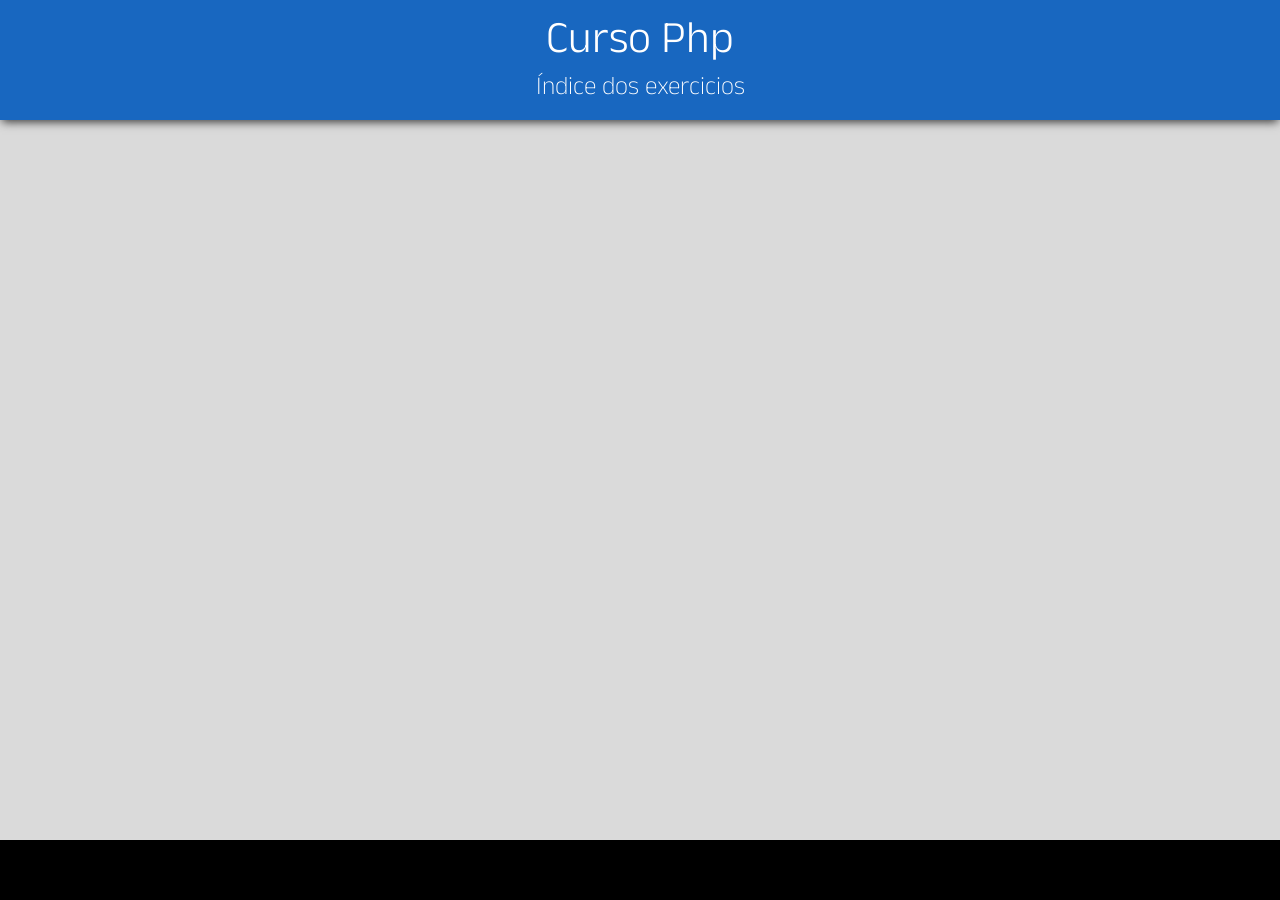
==== revisao/index.html @ a3bad134 "cabeçalho e estruturação da grid" ====
<!DOCTYPE html>
<html lang="en">

<head>
    <meta charset="UTF-8">
    <meta http-equiv="X-UA-Compatible" content="IE=edge">
    <meta name="viewport" content="width=device-width, initial-scale=1.0">
    <!--fonte-->
    <link rel="preconnect" href="https://fonts.googleapis.com">
    <link rel="preconnect" href="https://fonts.gstatic.com" crossorigin>
    <link href="https://fonts.googleapis.com/css2?family=Anek+Latin:wght@100;200;300;400;500;700&display=swap"
        rel="stylesheet">
    <title>Document</title>
    <link rel="stylesheet" href="style.css">
</head>

<body>
    <header class="cabecalho">
        <h1>Curso Php</h1>
        <h2>Índice dos exercicios</h2>
    </header>
    <main class="principal"></main>
    <footer class="rodape"></footer>
</body>

</html>
---- revisao/style.css ----
* {
    font-family: 'Anek Latin', sans-serif;
    box-sizing: border-box;
    margin: 0;
}
body {
    height: 100vh;
    margin: 0;
    display: grid;
    
    grid-template-rows: 120px 1fr 60px;
    grid-template-columns: 1fr;
    grid-template-areas: 
     /*Não é a classe css, é o valor que vai ser colocado na propriedade grid area */
     "cabecalho"
     "principal" 
     "rodape ";
}


.cabecalho {
    grid-area: cabecalho;
    background-color: #1867c0;
    color: white;
    display: flex;
    flex-direction: column;
    justify-content: center;
    align-items: center;
    /*sombra em baixo do menu*/
    box-shadow: 0 4px 9px -2px rgba(0, 0, 0, 0.75);
    z-index: 1;
}

.cabecalho h1, .cabecalho h2 {
    font-weight: 300;
    font-size: 2.8rem;
    padding-bottom: 10px;
}

.cabecalho h2 {
    font-weight: 200;
    font-size: 1.6rem;
}

.principal {
    grid-area: principal;
    height: calc(100vh - 180px);/*Tamanho ta tela menos o tamanho dos footer e do header*/
    background-color: #dadada;
    padding: 20px;
}

.rodape {
    grid-area: rodape;
    background-color: black;
}
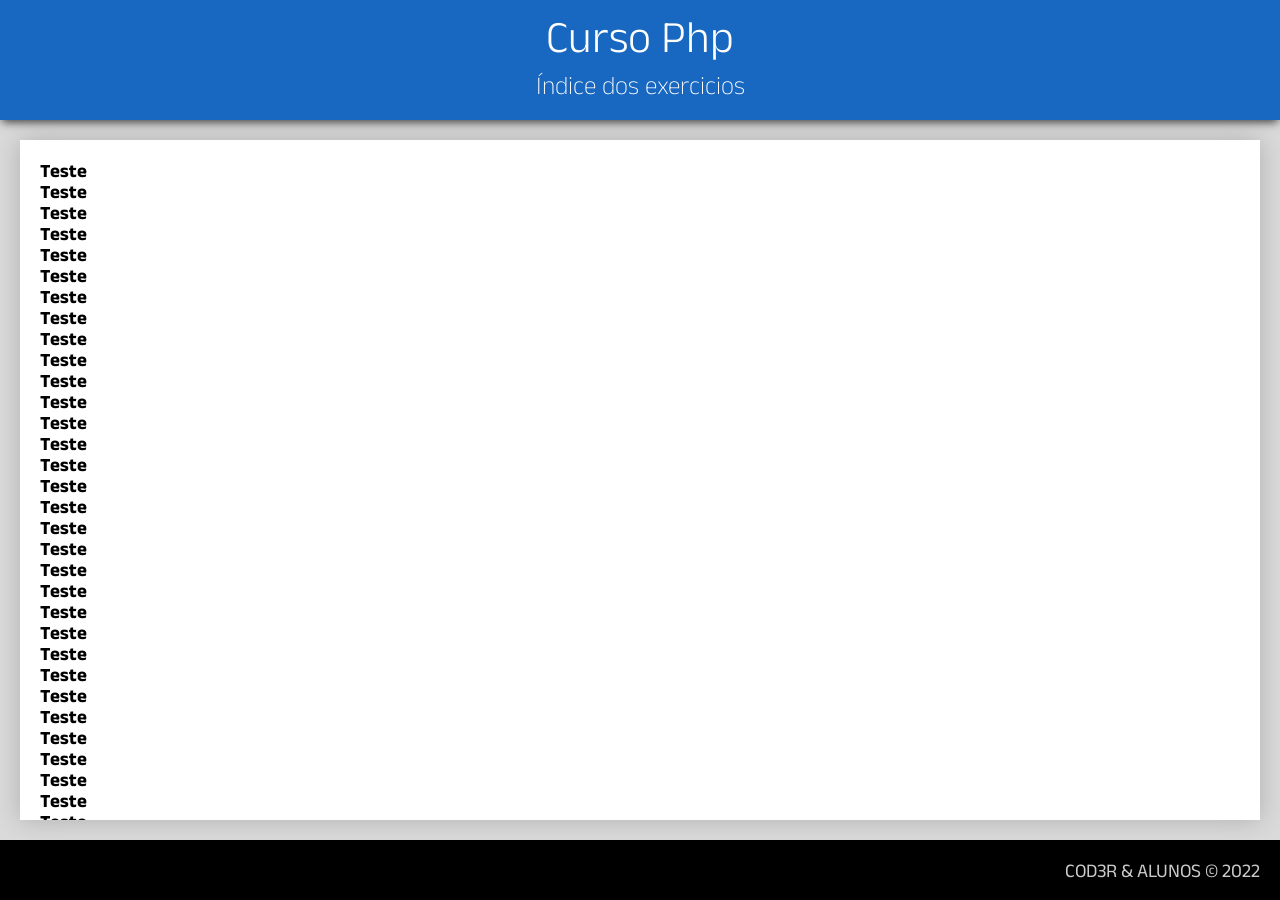
==== commit b4a7543c: "Rodapé e conteudo principal" ====
--- a/revisao/index.html
+++ b/revisao/index.html
@@ -19,8 +19,56 @@
         <h1>Curso Php</h1>
         <h2>Índice dos exercicios</h2>
     </header>
-    <main class="principal"></main>
-    <footer class="rodape"></footer>
+    <main class="principal">
+        <div class="conteudo">
+            <h3>Teste</h3>
+            <h3>Teste</h3>
+            <h3>Teste</h3>
+            <h3>Teste</h3>
+            <h3>Teste</h3>
+            <h3>Teste</h3>
+            <h3>Teste</h3>
+            <h3>Teste</h3>
+            <h3>Teste</h3>
+            <h3>Teste</h3>
+            <h3>Teste</h3>
+            <h3>Teste</h3>
+            <h3>Teste</h3>
+            <h3>Teste</h3>
+            <h3>Teste</h3>
+            <h3>Teste</h3>
+            <h3>Teste</h3>
+            <h3>Teste</h3>
+            <h3>Teste</h3>
+            <h3>Teste</h3>
+            <h3>Teste</h3>
+            <h3>Teste</h3>
+            <h3>Teste</h3>
+            <h3>Teste</h3>
+            <h3>Teste</h3>
+            <h3>Teste</h3>
+            <h3>Teste</h3>
+            <h3>Teste</h3>
+            <h3>Teste</h3>
+            <h3>Teste</h3>
+            <h3>Teste</h3>
+            <h3>Teste</h3>
+            <h3>Teste</h3>
+            <h3>Teste</h3>
+            <h3>Teste</h3>
+            <h3>Teste</h3>
+            <h3>Teste</h3>
+            <h3>Teste</h3>
+            <h3>Teste</h3>
+            <h3>Teste</h3>
+            <h3>Teste</h3>
+            <h3>Teste</h3>
+
+        </div>
+    </main>
+    <footer class="rodape">
+        COD3R & ALUNOS &COPY; 2022
+    </footer>
 </body>
 
 </html>
--- a/revisao/style.css
+++ b/revisao/style.css
@@ -49,7 +49,25 @@
     padding: 20px;
 }
 
+.conteudo {
+    position: relative;
+    height: 100%;
+    overflow-y: scroll;
+    background-color: #Fff;
+    padding: 20px;
+    box-shadow: 0px 0px 25px 0 rgb(0, 0,0, 0.2);
+}
+
 .rodape {
     grid-area: rodape;
     background-color: black;
+    color: white;
+    display: flex;
+    justify-content: flex-end;
+    align-items: center;
+    font-size: 1.2rem;
+    padding: 0 20px;
+    color: #cacaca;
+    /* position: sticky;
+    bottom: 0px; */
 }
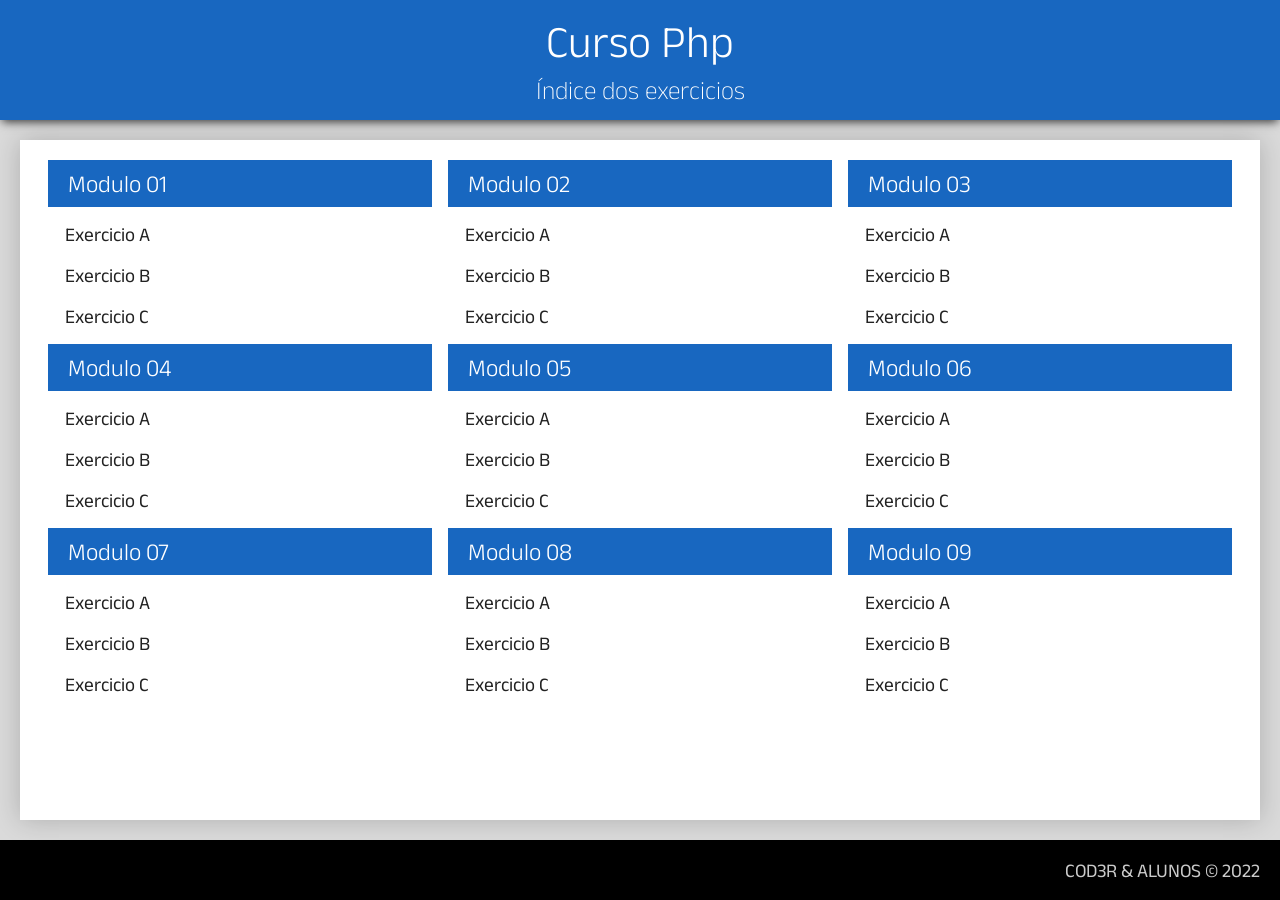
==== commit 26a120e1: "estilizando os modulos" ====
--- a/revisao/index.html
+++ b/revisao/index.html
@@ -21,49 +21,95 @@
     </header>
     <main class="principal">
         <div class="conteudo">
-            <h3>Teste</h3>
-            <h3>Teste</h3>
-            <h3>Teste</h3>
-            <h3>Teste</h3>
-            <h3>Teste</h3>
-            <h3>Teste</h3>
-            <h3>Teste</h3>
-            <h3>Teste</h3>
-            <h3>Teste</h3>
-            <h3>Teste</h3>
-            <h3>Teste</h3>
-            <h3>Teste</h3>
-            <h3>Teste</h3>
-            <h3>Teste</h3>
-            <h3>Teste</h3>
-            <h3>Teste</h3>
-            <h3>Teste</h3>
-            <h3>Teste</h3>
-            <h3>Teste</h3>
-            <h3>Teste</h3>
-            <h3>Teste</h3>
-            <h3>Teste</h3>
-            <h3>Teste</h3>
-            <h3>Teste</h3>
-            <h3>Teste</h3>
-            <h3>Teste</h3>
-            <h3>Teste</h3>
-            <h3>Teste</h3>
-            <h3>Teste</h3>
-            <h3>Teste</h3>
-            <h3>Teste</h3>
-            <h3>Teste</h3>
-            <h3>Teste</h3>
-            <h3>Teste</h3>
-            <h3>Teste</h3>
-            <h3>Teste</h3>
-            <h3>Teste</h3>
-            <h3>Teste</h3>
-            <h3>Teste</h3>
-            <h3>Teste</h3>
-            <h3>Teste</h3>
-            <h3>Teste</h3>
+            <nav class="modulos">
+                <!-- modulo 1-->
+                <article class="modulo">
+                    <h3>Modulo 01</h3>
+                    <ul>
+                        <li><a href="#">Exercicio A</a></li>
+                        <li><a href="#">Exercicio B</a></li>
+                        <li><a href="#">Exercicio C</a></li>
+                    </ul>
+                </article>
+                <!-- Modulo 2-->
+                <article class="modulo">
+                    <h3>Modulo 02</h3>
+                    <ul>
+                        <li><a href="#">Exercicio A</a></li>
+                        <li><a href="#">Exercicio B</a></li>
+                        <li><a href="#">Exercicio C</a></li>
+                    </ul>
+                </article>
+                <!-- Modulo 3-->
+                <article class="modulo">
+                    <h3>Modulo 03</h3>
+                    <ul>
+                        <li><a href="#">Exercicio A</a></li>
+                        <li><a href="#">Exercicio B</a></li>
+                        <li><a href="#">Exercicio C</a></li>
+                    </ul>
+                </article>
 
+                <!-- Modulo 4-->
+                <article class="modulo">
+                    <h3>Modulo 04 </h3>
+                    <ul>
+                        <li><a href="#">Exercicio A</a></li>
+                        <li><a href="#">Exercicio B</a></li>
+                        <li><a href="#">Exercicio C</a></li>
+                    </ul>
+                </article>
+
+                <!-- Modulo 5-->
+                <article class="modulo">
+                    <h3>Modulo 05 </h3>
+                    <ul>
+                        <li><a href="#">Exercicio A</a></li>
+                        <li><a href="#">Exercicio B</a></li>
+                        <li><a href="#">Exercicio C</a></li>
+                    </ul>
+                </article>
+
+                <!-- Modulo 6-->
+                <article class="modulo">
+                    <h3>Modulo 06 </h3>
+                    <ul>
+                        <li><a href="#">Exercicio A</a></li>
+                        <li><a href="#">Exercicio B</a></li>
+                        <li><a href="#">Exercicio C</a></li>
+                    </ul>
+                </article>
+
+                <!-- Modulo 7-->
+                <article class="modulo">
+                    <h3>Modulo 07</h3>
+                    <ul>
+                        <li><a href="#">Exercicio A</a></li>
+                        <li><a href="#">Exercicio B</a></li>
+                        <li><a href="#">Exercicio C</a></li>
+                    </ul>
+                </article>
+
+                <!--Modulo 8-->
+                <article class="modulo">
+                    <h3>Modulo 08</h3>
+                    <ul>
+                        <li><a href="#">Exercicio A</a></li>
+                        <li><a href="#">Exercicio B</a></li>
+                        <li><a href="#">Exercicio C</a></li>
+                    </ul>
+                </article>
+
+                <!--Modulo 0-->
+                <article class="modulo">
+                    <h3>Modulo 09</h3>
+                    <ul>
+                        <li><a href="#">Exercicio A</a></li>
+                        <li><a href="#">Exercicio B</a></li>
+                        <li><a href="#">Exercicio C</a></li>
+                    </ul>
+                </article>
+            </nav>
         </div>
     </main>
     <footer class="rodape">
--- a/revisao/style.css
+++ b/revisao/style.css
@@ -31,7 +31,7 @@
     z-index: 1;
 }
 
-.cabecalho h1, .cabecalho h2 {
+.cabecalho > h1 {
     font-weight: 300;
     font-size: 2.8rem;
     padding-bottom: 10px;
@@ -70,4 +70,46 @@
     color: #cacaca;
     /* position: sticky;
     bottom: 0px; */
+}
+
+/*===== Modulos do curso =====*/
+.modulos {
+    display: flex;
+    flex-wrap: wrap;
+    justify-content: space-around;
+}
+
+.modulo {
+    /*Informa quanto de largura cada elemento vai ter*/
+    flex-basis: 32%;
+}
+/* estilização dos modulos do curso*/
+.modulo > h3 {
+    margin: 0;
+    color: #Fff;
+    font-weight: 300;
+    font-size: 1.5rem;
+    padding: 10px 20px;
+    background-color:  #1867c0;
+}
+/*estilizando itens do modulo*/
+.modulo >  ul {
+    padding: 7px;
+    list-style: none;
+}
+
+.modulo > ul > li {
+    padding: 10px;
+    font-size: 1.2rem;
+    cursor: pointer;
+}
+
+.modulo ul > li > a {
+    text-decoration: none;
+    display: flex;
+    color: #222;
+}
+
+.modulo ul > li:hover {
+    background-color: #eee;
 }
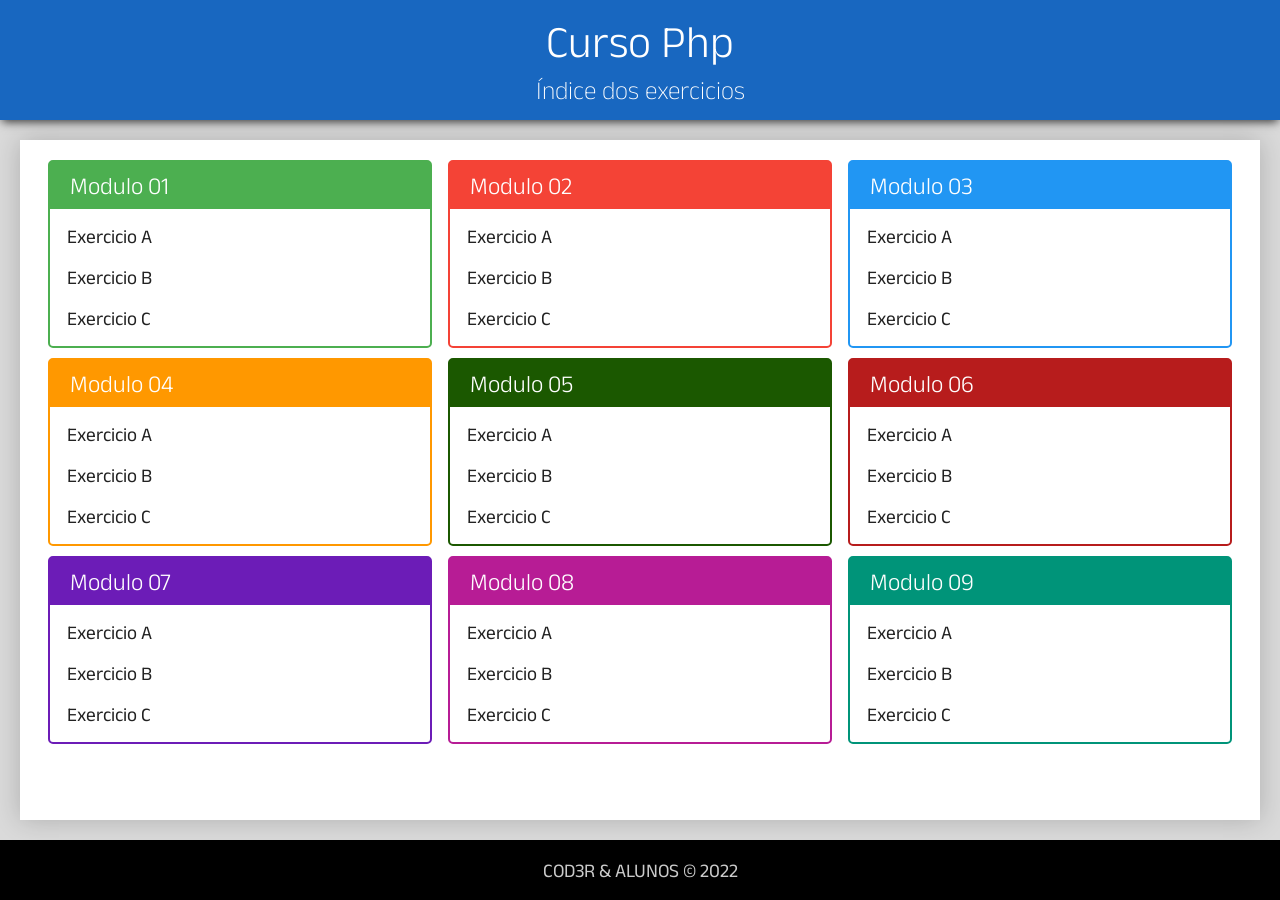
==== commit 023fb975: "mudando cor de cada um dos modulos" ====
--- a/revisao/index.html
+++ b/revisao/index.html
@@ -24,7 +24,7 @@
             <nav class="modulos">
                 <!-- modulo 1-->
                 <article class="modulo">
-                    <h3>Modulo 01</h3>
+                    <h3 class="verde">Modulo 01</h3>
                     <ul>
                         <li><a href="#">Exercicio A</a></li>
                         <li><a href="#">Exercicio B</a></li>
--- a/revisao/style.css
+++ b/revisao/style.css
@@ -63,7 +63,7 @@
     background-color: black;
     color: white;
     display: flex;
-    justify-content: flex-end;
+    justify-content: center;
     align-items: center;
     font-size: 1.2rem;
     padding: 0 20px;
@@ -82,6 +82,8 @@
 .modulo {
     /*Informa quanto de largura cada elemento vai ter*/
     flex-basis: 32%;
+    margin-bottom: 10px;
+    border-radius: 5px;
 }
 /* estilização dos modulos do curso*/
 .modulo > h3 {
@@ -112,4 +114,90 @@
 
 .modulo ul > li:hover {
     background-color: #eee;
-}+}
+/* === Mudando a cor dos modulos=== */
+
+/*1 modulo*/
+.modulo:nth-child(1) {
+    border: 2px solid #4CAF50;
+}
+
+.modulo:nth-child(1) h3{
+    background-color: #4CAF50;
+}
+
+/*2 modulo*/
+.modulo:nth-child(2) {
+    border: 2px solid #F44336;
+}
+
+.modulo:nth-child(2) h3{
+    background-color: #F44336;
+}
+
+
+/*3 modulo*/
+.modulo:nth-child(3) {
+    border: 2px solid #2196F3;
+}
+
+.modulo:nth-child(3) h3{
+    background-color: #2196F3;
+}
+
+
+/*4 modulo*/
+.modulo:nth-child(4) {
+    border: 2px solid #FF9800;
+}
+
+.modulo:nth-child(4) h3{
+    background-color: #FF9800;
+}
+
+
+/*5 modulo*/
+.modulo:nth-child(5) {
+    border: 2px solid #1B5800;
+}
+
+.modulo:nth-child(5) h3{
+    background-color: #1b5800;
+}
+
+
+/*6 modulo*/
+.modulo:nth-child(6) {
+    border: 2px solid #B71C1C;
+}
+
+.modulo:nth-child(6) h3{
+    background-color: #B71C1C;
+}
+
+/*7 modulo*/
+.modulo:nth-child(7) {
+    border: 2px solid #6c1cb7;
+}
+
+.modulo:nth-child(7) h3{
+    background-color: #6c1cb7;
+}
+
+/*8 modulo*/
+.modulo:nth-child(8) {
+    border: 2px solid #b71c95;
+}
+
+.modulo:nth-child(8) h3{
+    background-color: #b71c95;
+}
+
+/*8 modulo*/
+.modulo:nth-child(9) {
+    border: 2px solid #009479;
+}
+
+.modulo:nth-child(9) h3{
+    background-color: #009479;
+}
